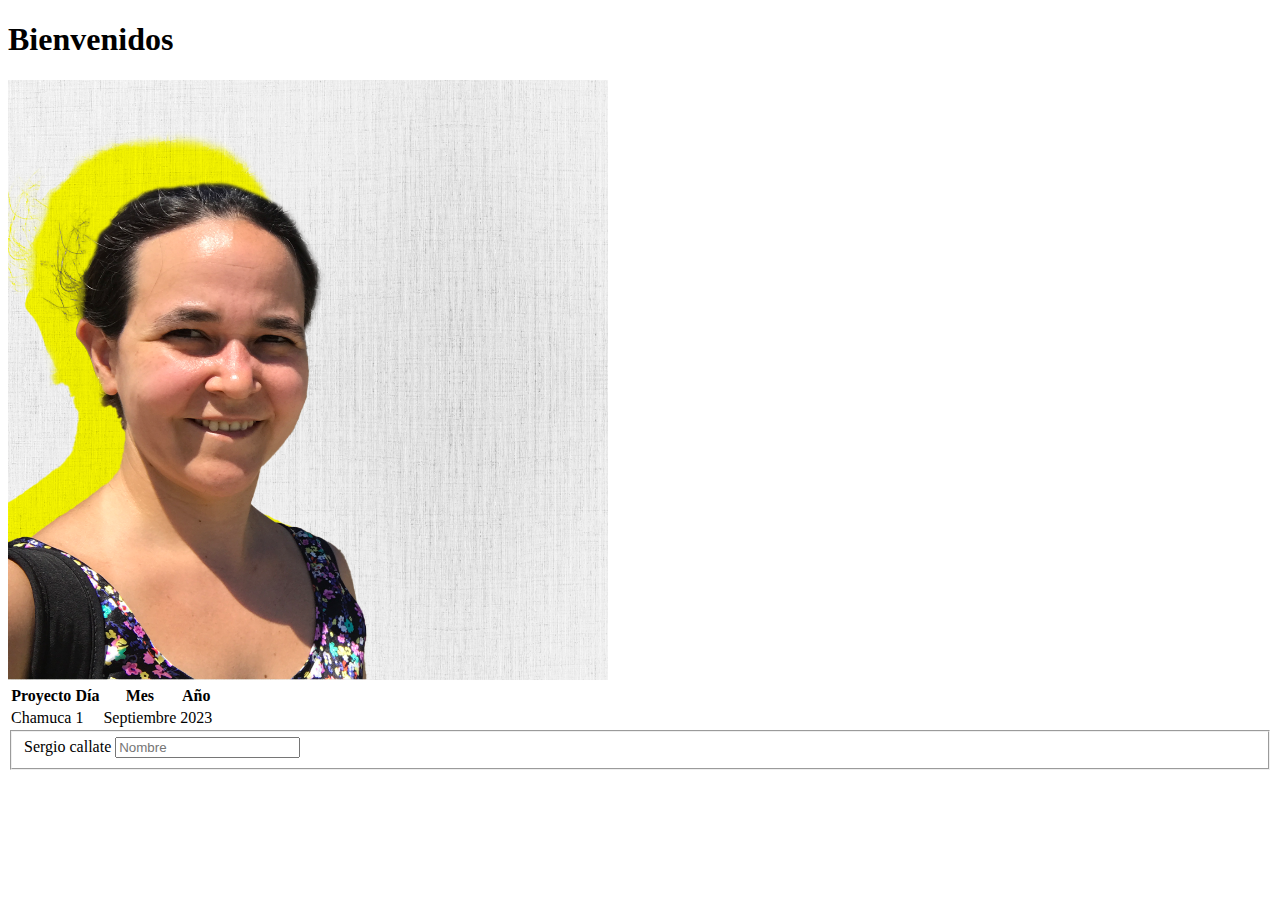
==== index.html @ ddfd588d "Prueba tabla" ====
<!DOCTYPE html>
<html lang="es">
<head>
    <meta charset="UTF-8">
    <meta name="viewport" content="width=device-width, initial-scale=1.0, user-scalable=no, minimun-scale=1.0, maximun-scale=1.0">
    
    <meta name="author" content="Margarita Guglielmini">
    <meta name="keywords" content="Diseño, diseño gráfico, diseño web, diseño audiovisual, branding, diseño editorial, marca, logotipo, logos, reels, video">
    <meta name="description" content="Estudio de diseño multidisciplinario">

    <title>Mil Palabras estudio</title>
</head>
<body>
    <h1>Bienvenidos</h1>
        <img src="img/Margarita Guglielmini.png" alt="Mi foto" title="Margarita Guglielmini" width="600px"/>
    
    <table>
        <thead>
            <tr>
                <th>Proyecto</th>
                <th>Día</th>
                <th>Mes</th>
                <th>Año</th>
            </tr>
        </thead>
        <tbody>
            <tr>
                <td>Chamuca</td>
                <td>1</td>
                <td>Septiembre</td>
                <td>2023</td>
            </tr>
        </tbody>
    </table>
        <form>
            <fieldset>
                <label for="nombre">Sergio callate</label>
                <input type="text" placeholder="Nombre" id="nombre"> 
            </fieldset>
        </form>
    
</body>
</html>
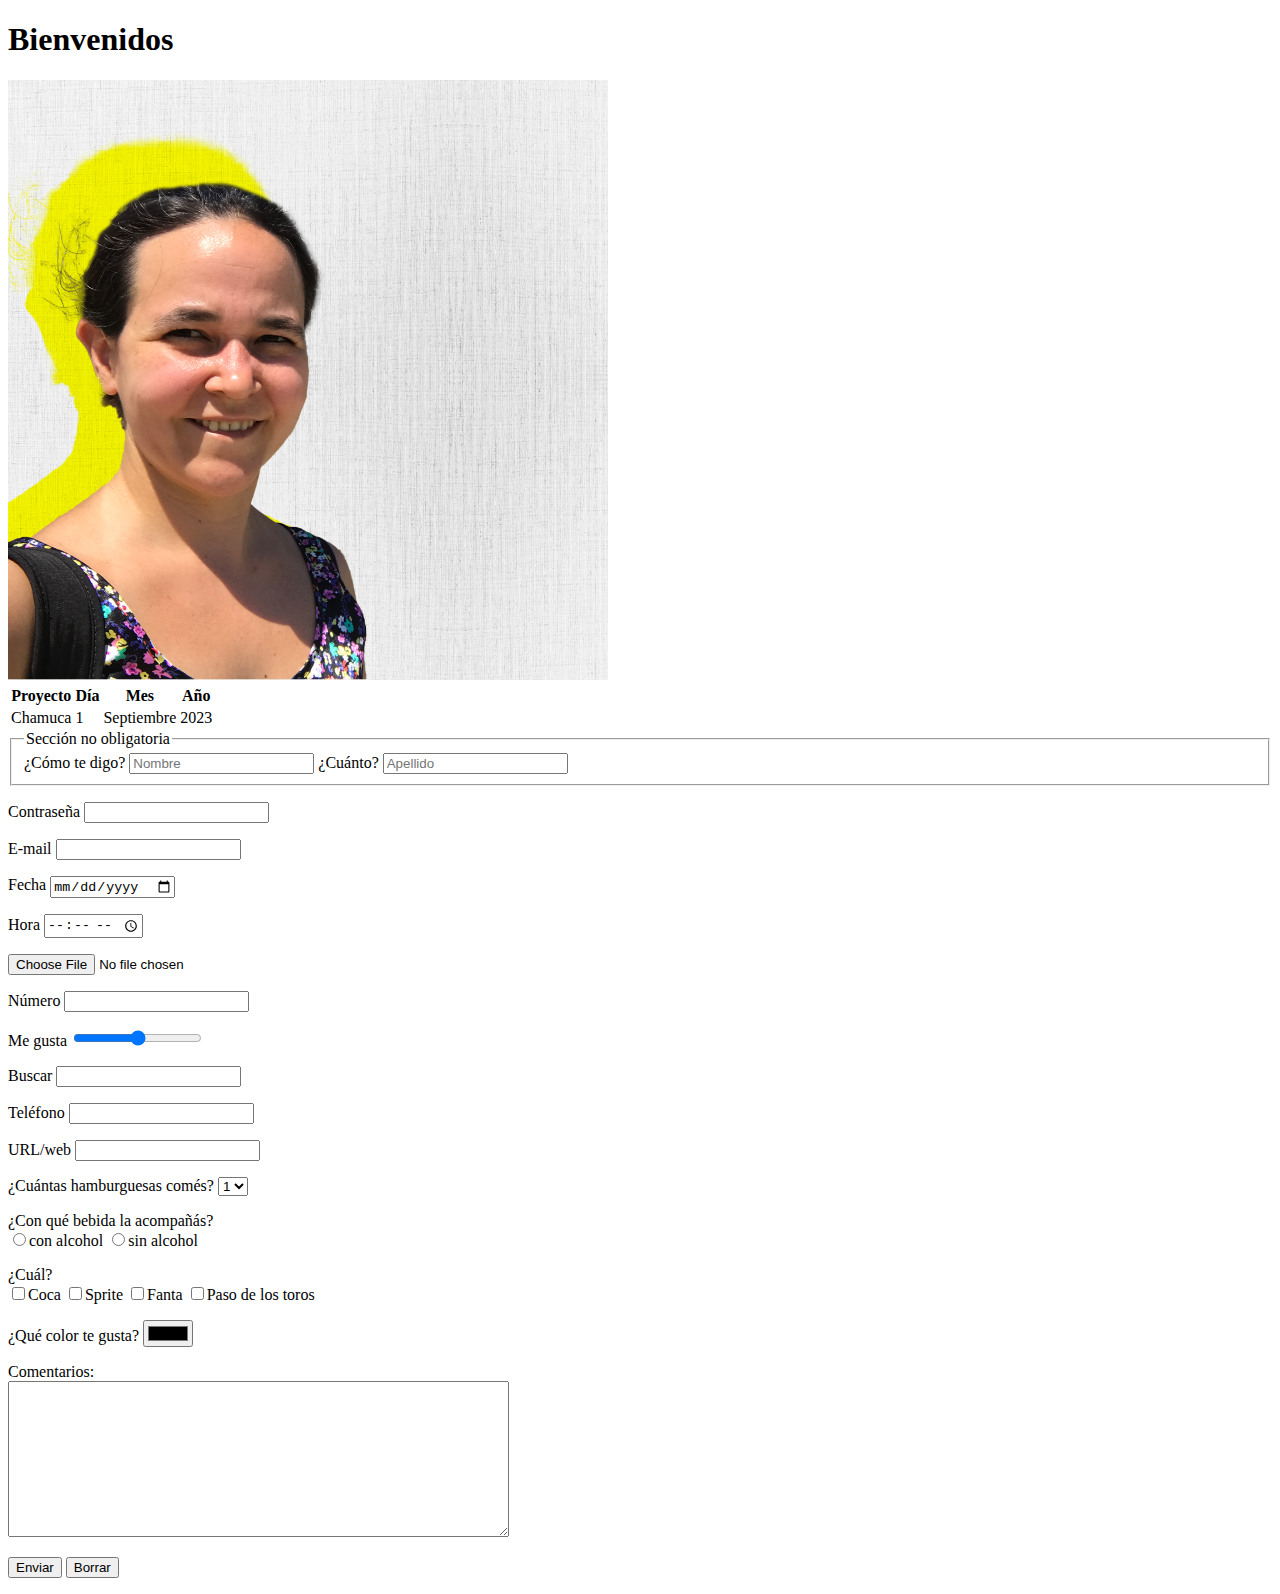
==== commit f5e747ef: "Carga de formularios de prueba" ====
--- a/index.html
+++ b/index.html
@@ -32,12 +32,136 @@
             </tr>
         </tbody>
     </table>
-        <form>
+    
+    <form>
+
+    <!--Campo de texto-->
             <fieldset>
-                <label for="nombre">Sergio callate</label>
-                <input type="text" placeholder="Nombre" id="nombre"> 
+                <legend>
+                    Sección no obligatoria
+                </legend>
+                <label for="camponombre">¿Cómo te digo?</label>
+                <input type="text" name="nombre" placeholder="Nombre" id="camponombre"> 
+                <label for="campoapellido">¿Cuánto?</label>
+                <input type="text" placeholder="Apellido" id="campoapellido"> 
             </fieldset>
-        </form>
+         
+        
+    <!--Campo de contraseña-->
+        <p>
+            <label for="password">Contraseña</label>
+            <input type="password" name="psw" id="password"> 
+        </p>
+
+
+    <!--Campo de email-->
+         <p>
+            <label for="email">E-mail</label>
+            <input type="email" name="email" id="email"> 
+        </p>
+
+
+    <!--Campo de fecha-->
+         <p>
+            <label for="fecha">Fecha</label>
+            <input type="date" name="fecha" id="fecha"> 
+        </p>
+    
+        
+    <!--Campo de hora-->
+    <p>
+        <label for="hora">Hora</label>
+        <input type="time" name="hora" id="hora"> 
+    </p>
+
+
+<!--Campo de subir archivo-->
+    <p>
+       <input type="file" name="archivo" id="archivo"> 
+    </p>
+
+
+
+<!--Campo de número-->
+<p>
+    <label for="numero">Número</label>
+    <input type="number" name="numero" id="numero"> 
+</p>
+
+
+<!--Campo de rango-->
+<p>
+    <label for="rango">Me gusta</label>
+    <input type="range" name="rango" id="rango"> 
+</p>
+
+
+<!--Campo de búsqueda-->
+<p>
+    <label for="buscar">Buscar</label>
+    <input type="search" name="buscar" id="buscar"> 
+</p>
+
+<!--Campo de teléfono-->
+<p>
+    <label for="tel">Teléfono</label>
+    <input type="tel" name="tel" id="tel"> 
+</p>
+
+
+<!--Campo de web-->
+<p>
+    <label for="web">URL/web</label>
+    <input type="url" name="web" id="web"> 
+</p>
+
+<!--Campo de selección-->
+<p>
+    ¿Cuántas hamburguesas comés?
+        <select>
+        <option>1</option>
+        <option>2</option>
+        <option>3</option>
+    </select>
+</p>
+
+<!--Campo de radio (Solo se elige 1)--> 
+<p>
+    <label for="bebidas">¿Con qué bebida la acompañás?</label><br/>
+<input type="radio" name="bebida">con alcohol
+<input type="radio" name="bebida">sin alcohol
+</p>
+
+
+<!--Campo de checkbox (se eligen varias)--> 
+<p>
+    <label for="bebidas">¿Cuál?</label><br/>
+<input type="checkbox" name="bebida1">Coca
+<input type="checkbox" name="bebida2">Sprite
+<input type="checkbox" name="bebida3">Fanta
+<input type="checkbox" name="bebida4">Paso de los toros
+</p>
+
+
+<!--Campo de color--> 
+<p>
+    <label for="color">¿Qué color te gusta?</label>
+<input type="color" name="color" id="color">
+</p>
+
+
+<!--Campo de área de texto/comentarios--> 
+<p>
+    <label for="comentarios">Comentarios:</label><br/>
+<textarea name="areatexto" id="comentarios" cols="60" rows="10"></textarea>
+</p>
+
+<!--Campo de enviar y resetear--> 
+<p>
+    <input type="submit" value="Enviar">
+    <input type="reset" value="Borrar">
+</p>
+    </form>
     
 </body>
 </html>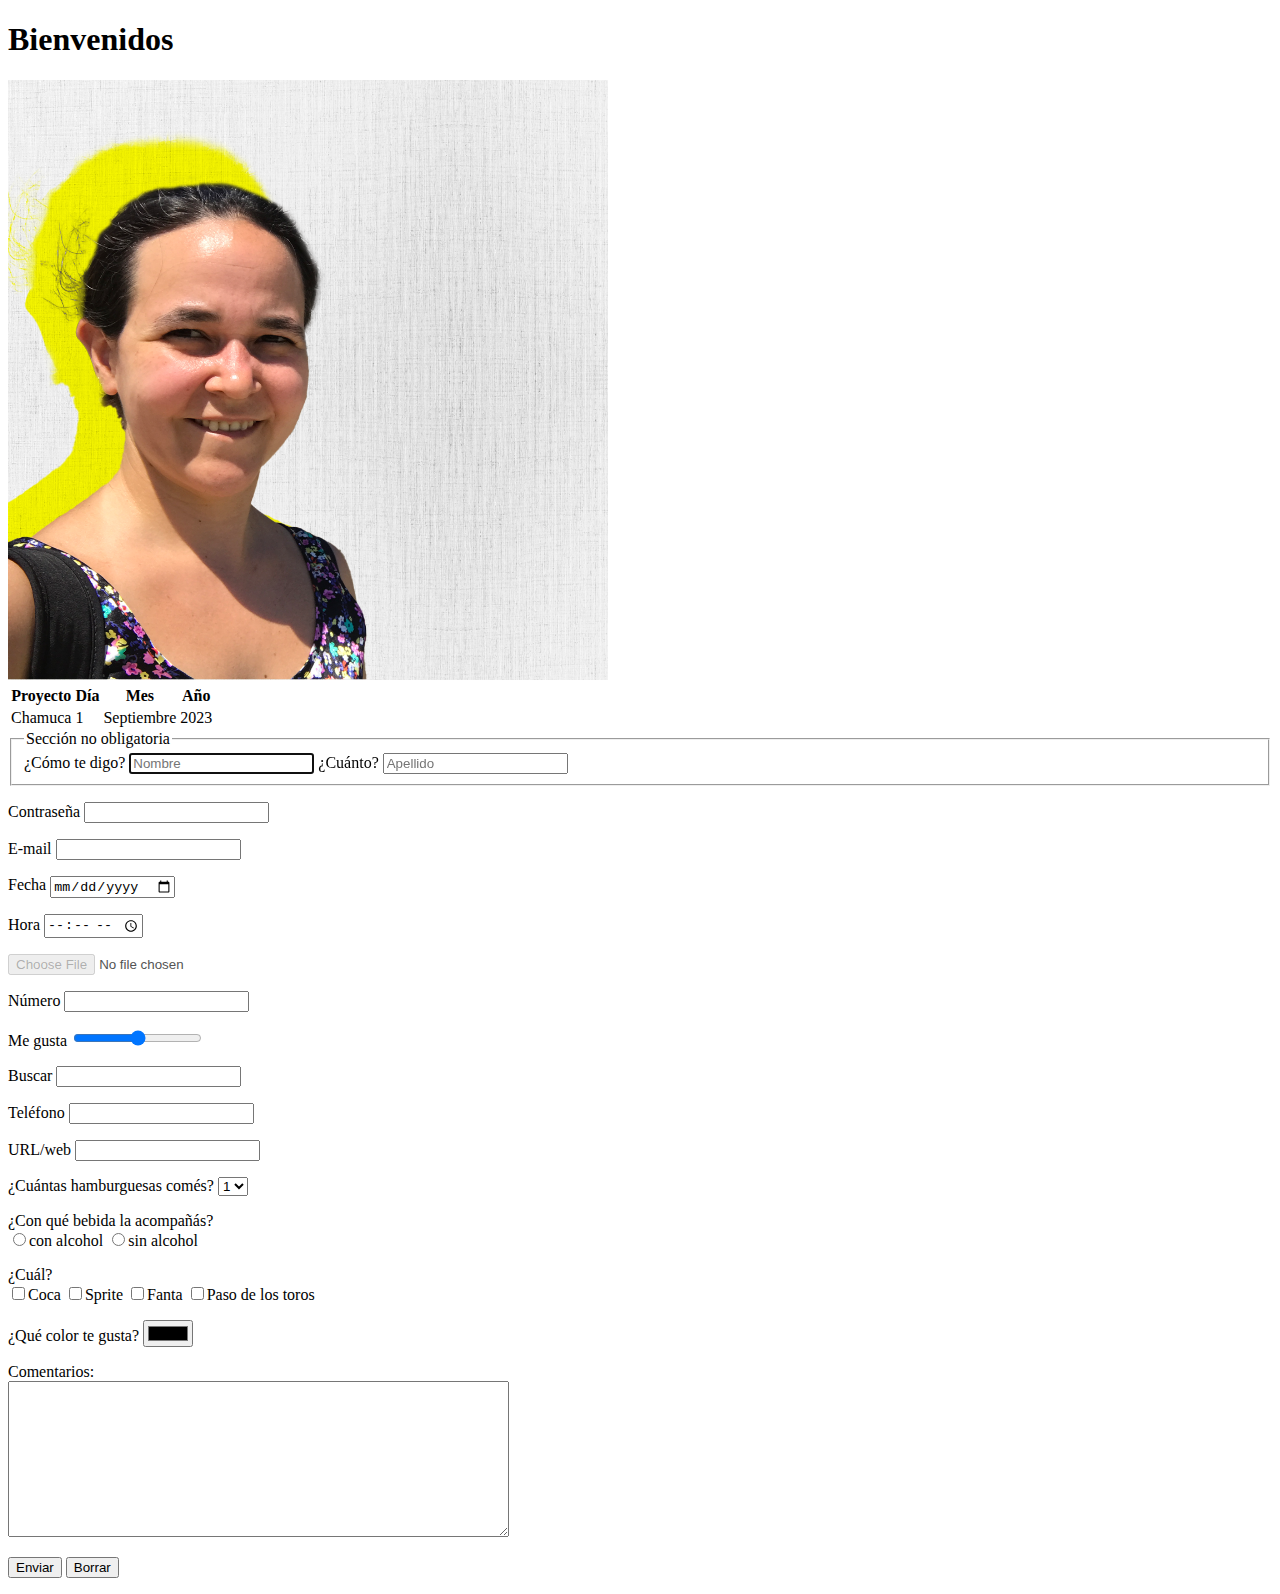
==== commit d436a92a: "Atributos de los formularios" ====
--- a/index.html
+++ b/index.html
@@ -41,7 +41,7 @@
                     Sección no obligatoria
                 </legend>
                 <label for="camponombre">¿Cómo te digo?</label>
-                <input type="text" name="nombre" placeholder="Nombre" id="camponombre"> 
+                <input type="text" name="nombre" placeholder="Nombre" id="camponombre" autofocus required> 
                 <label for="campoapellido">¿Cuánto?</label>
                 <input type="text" placeholder="Apellido" id="campoapellido"> 
             </fieldset>
@@ -77,7 +77,7 @@
 
 <!--Campo de subir archivo-->
     <p>
-       <input type="file" name="archivo" id="archivo"> 
+       <input type="file" name="archivo" id="archivo" disabled> 
     </p>
 
 
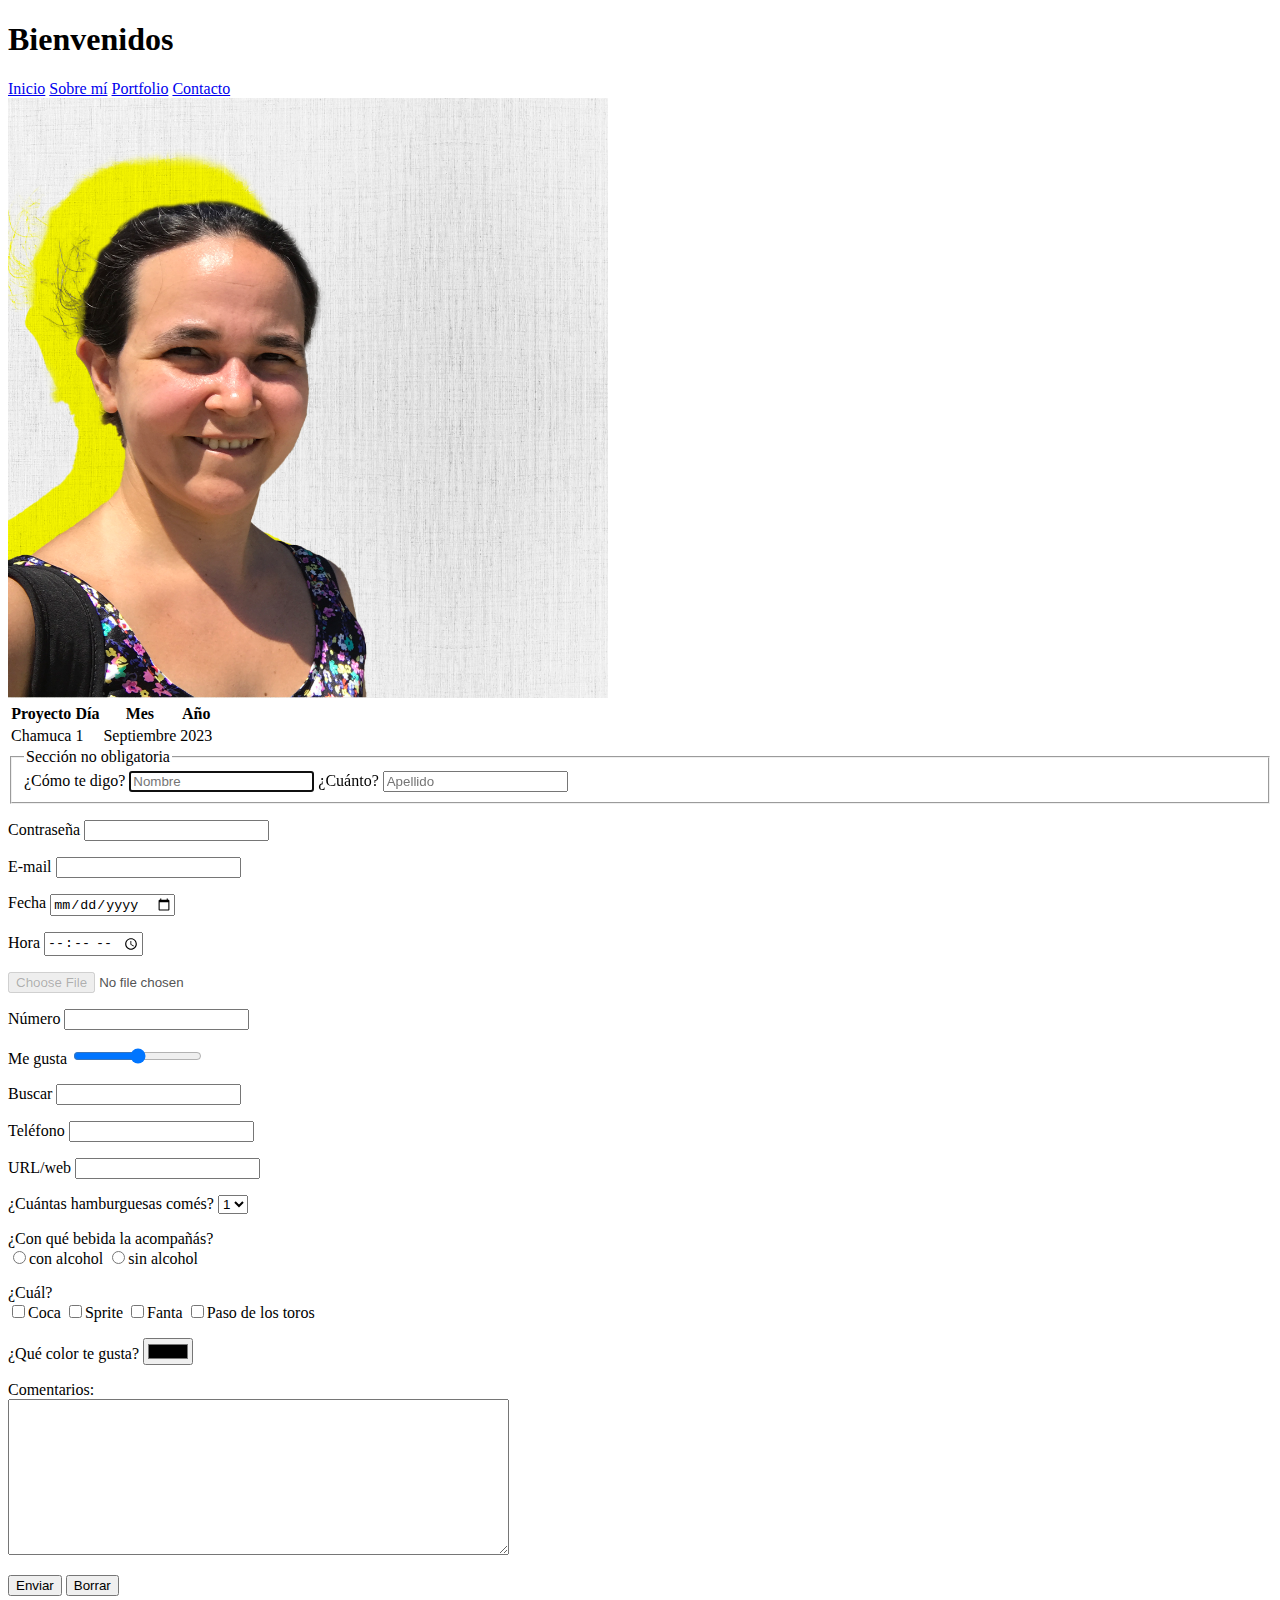
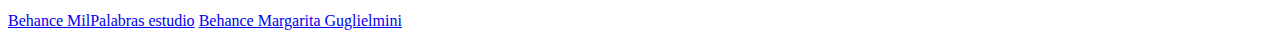
==== commit 1512def6: "Creación de nuevas páginas y secciones con enlaces" ====
--- a/index.html
+++ b/index.html
@@ -12,6 +12,13 @@
 </head>
 <body>
     <h1>Bienvenidos</h1>
+
+    <a href="index.html">Inicio</a>
+    <a href="sobremi.html">Sobre mí</a>
+    <a href="portfolio.html">Portfolio</a>
+    <a href="contacto.html" target="_blank">Contacto</a>
+<br/>
+
         <img src="img/Margarita Guglielmini.png" alt="Mi foto" title="Margarita Guglielmini" width="600px"/>
     
     <table>
@@ -162,6 +169,9 @@
     <input type="reset" value="Borrar">
 </p>
     </form>
-    
+
+<a href="https://www.behance.net/EstudioMilpalabras"> Behance MilPalabras estudio</a>
+<a href="https://www.behance.net/margagugliel"> Behance Margarita Guglielmini</a>
+
 </body>
 </html>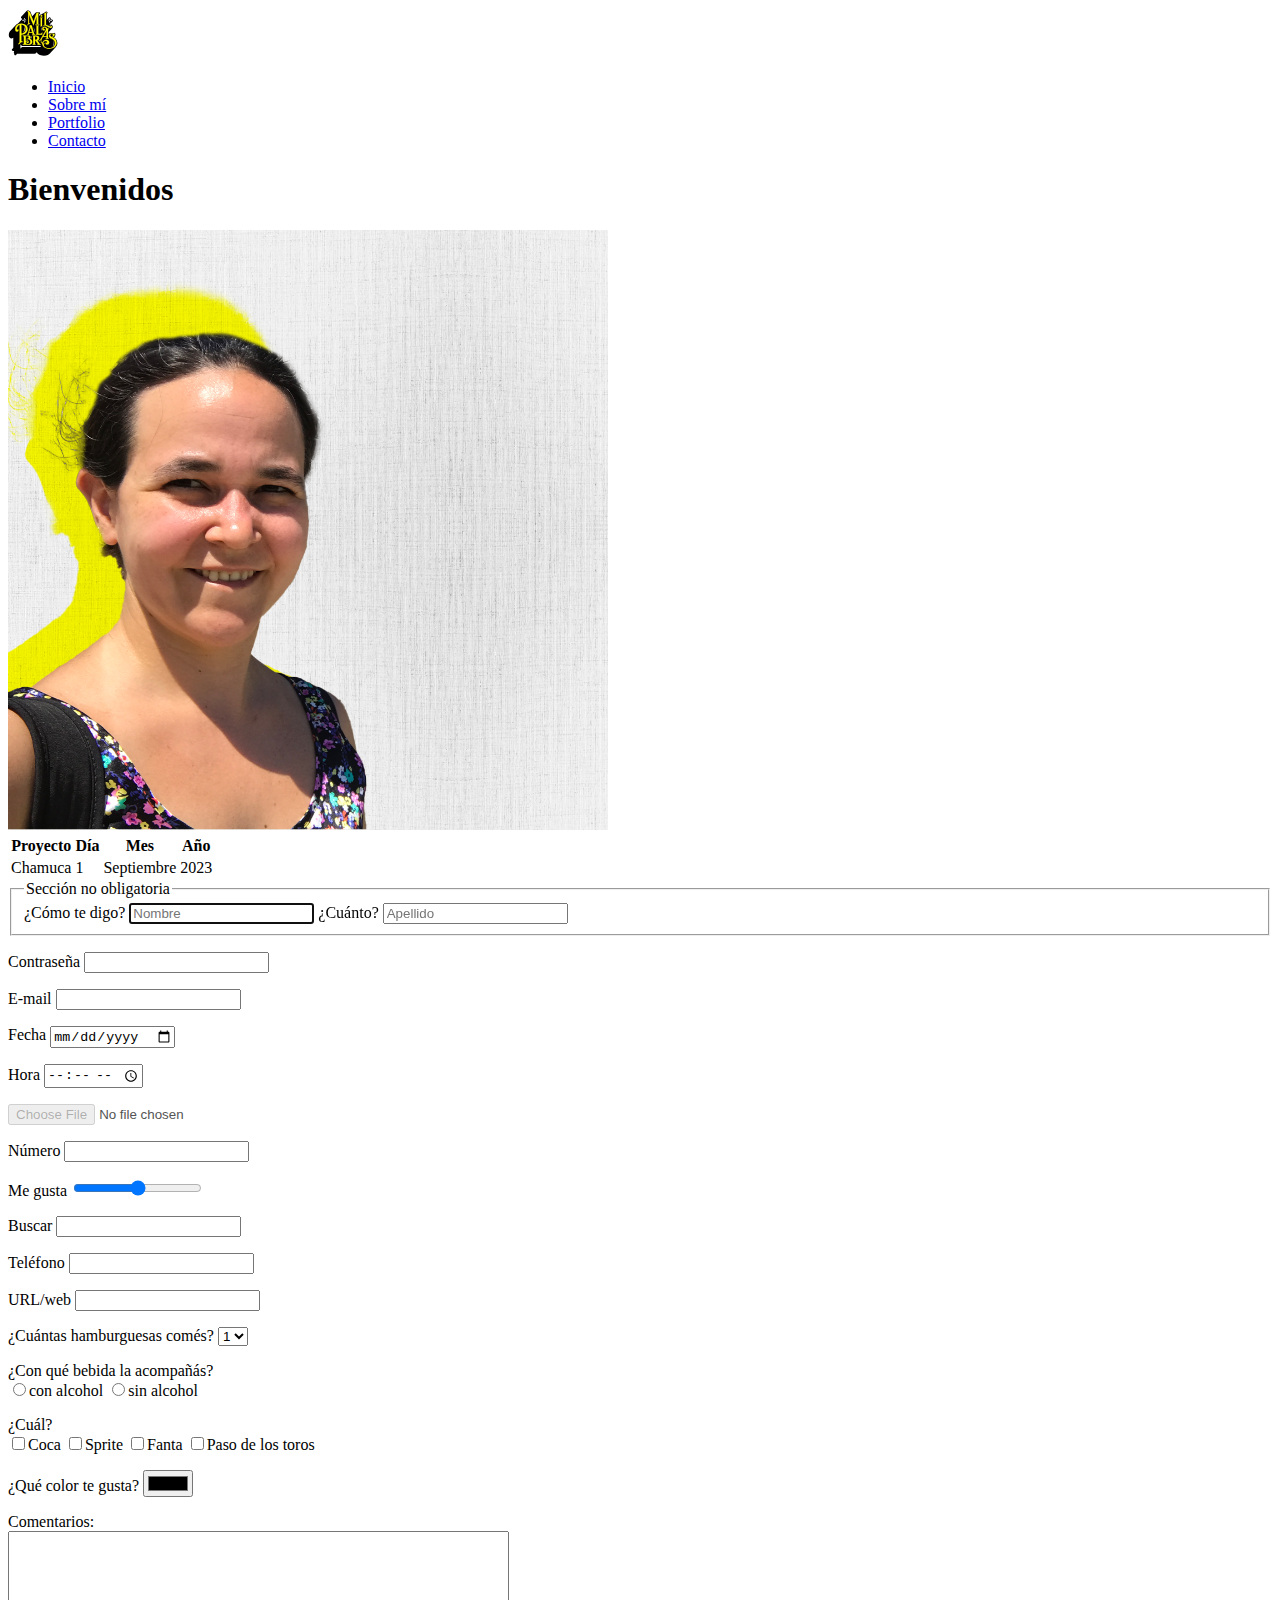
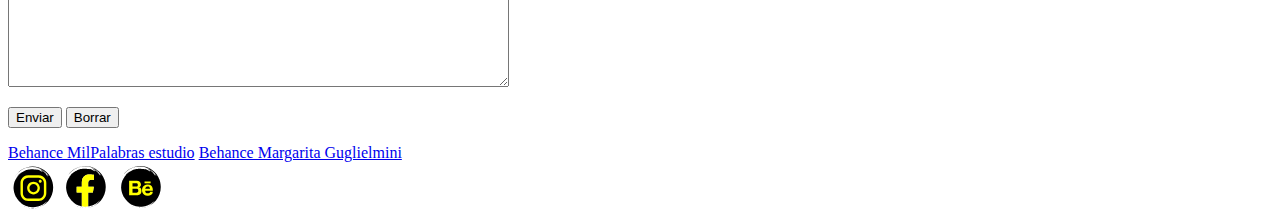
==== commit bdf05fd6: "Etiquetas div y semánticas" ====
--- a/index.html
+++ b/index.html
@@ -11,15 +11,27 @@
     <title>Mil Palabras estudio</title>
 </head>
 <body>
+
+<!--Encabezado -->    
+<header>
+    <div class="logo">
+        <img src="/img/LOGO_MP_RELLENO.svg" width="50">
+    </div>
+    <nav>
+        <ul>
+            <li><a href="index.html">Inicio</a></li>
+            <li><a href="sobremi.html">Sobre mí</a></li>
+            <li><a href="portfolio.html">Portfolio</a></li>
+            <li><a href="contacto.html" target="_blank">Contacto</a></li>
+        </ul>
+    </nav>
+</header>
+
+
+    <!--Contenido -->
     <h1>Bienvenidos</h1>
 
-    <a href="index.html">Inicio</a>
-    <a href="sobremi.html">Sobre mí</a>
-    <a href="portfolio.html">Portfolio</a>
-    <a href="contacto.html" target="_blank">Contacto</a>
-<br/>
-
-        <img src="img/Margarita Guglielmini.png" alt="Mi foto" title="Margarita Guglielmini" width="600px"/>
+    <img src="img/Margarita Guglielmini.png" alt="Mi foto" title="Margarita Guglielmini" width="600px"/>
     
     <table>
         <thead>
@@ -173,5 +185,18 @@
 <a href="https://www.behance.net/EstudioMilpalabras"> Behance MilPalabras estudio</a>
 <a href="https://www.behance.net/margagugliel"> Behance Margarita Guglielmini</a>
 
+
+ <!--Pie de página -->
+
+<footer>
+    <div class="redessociales">
+       
+            <a href="https://www.instagram.com/milpalabras.estudio/"> <img src="/img/INST_NEGRO.svg" alt="Instagram" width="50"></a></li>
+            <a href="https://www.facebook.com/milpalabras.estudio/"> <img src="/img/FACE_NEGRO.svg" alt="Facebook"width="50"></a></li>
+            <a href="https://www.behance.net/EstudioMilpalabras"> <img src="/img/BEHANCE_NEGRO.svg" alt="Behance"width="50"></a></li>
+    
+    </div>
+</footer>
+ 
 </body>
 </html>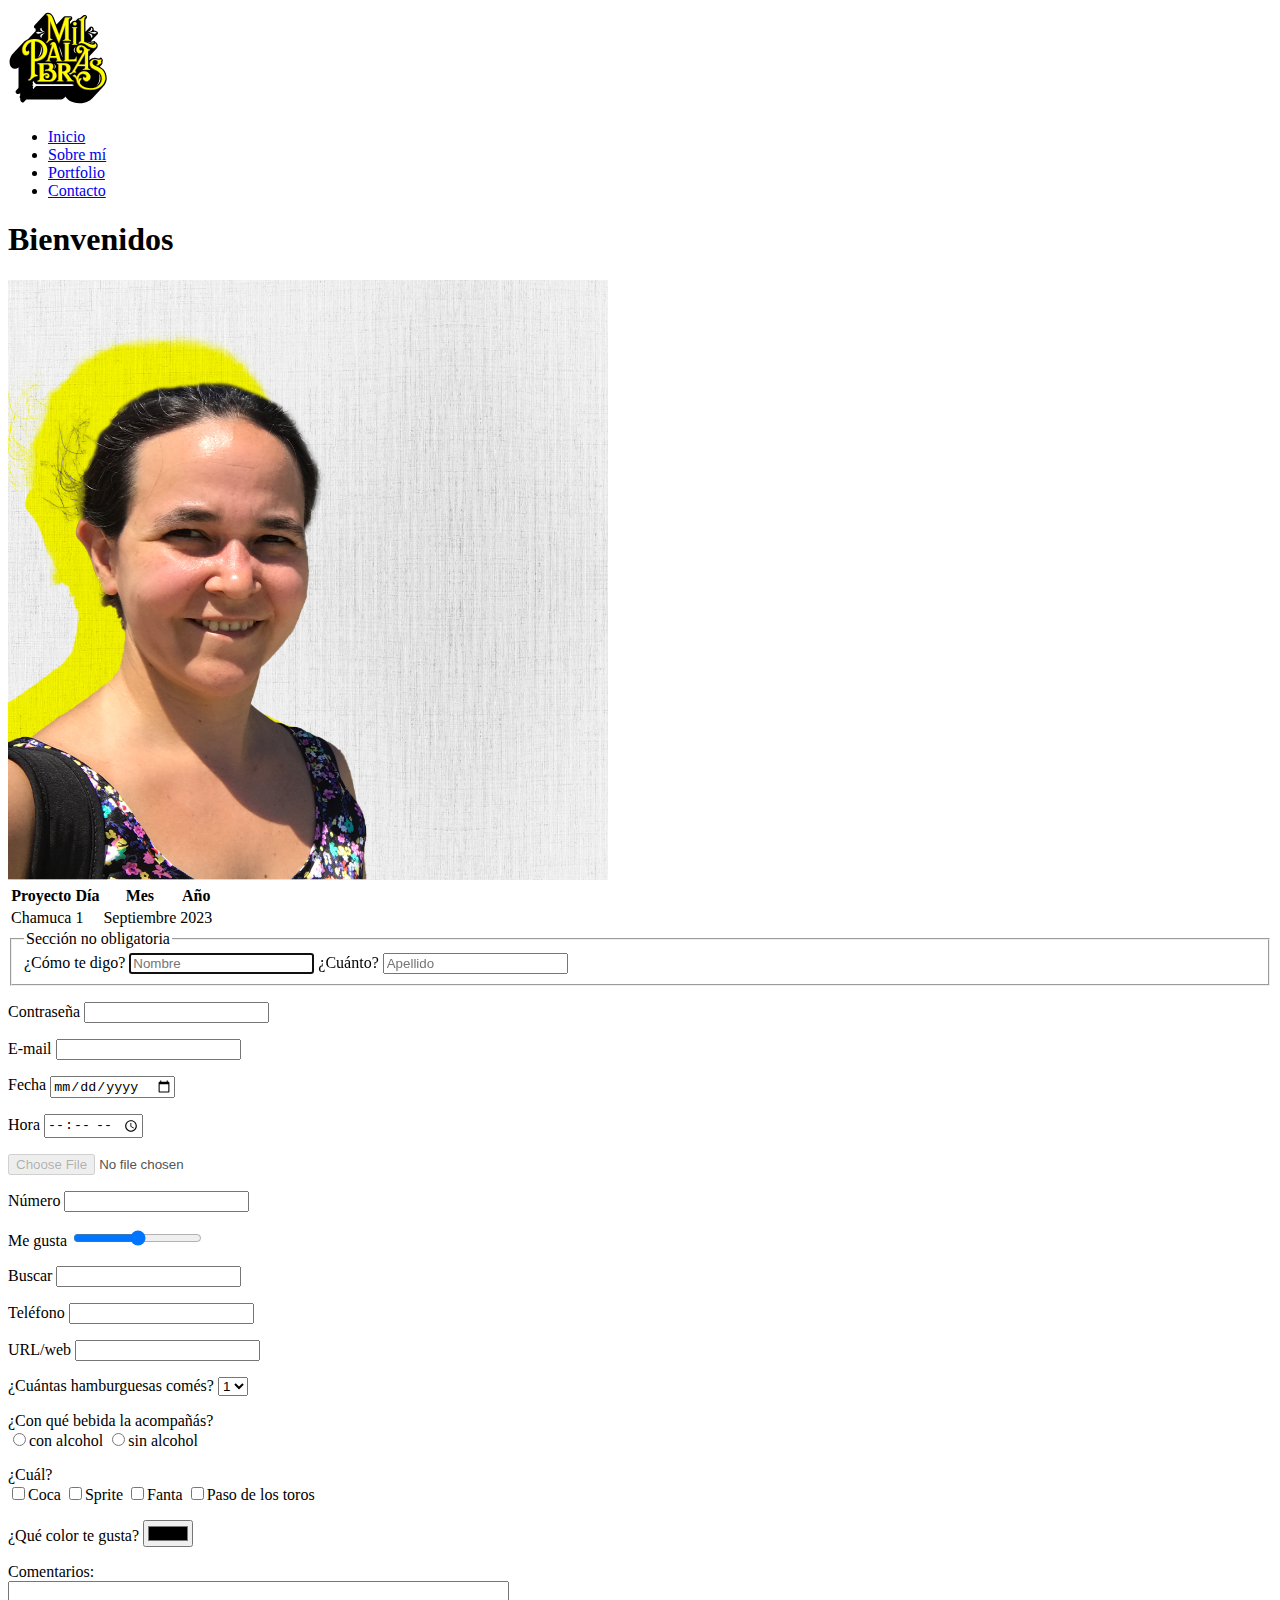
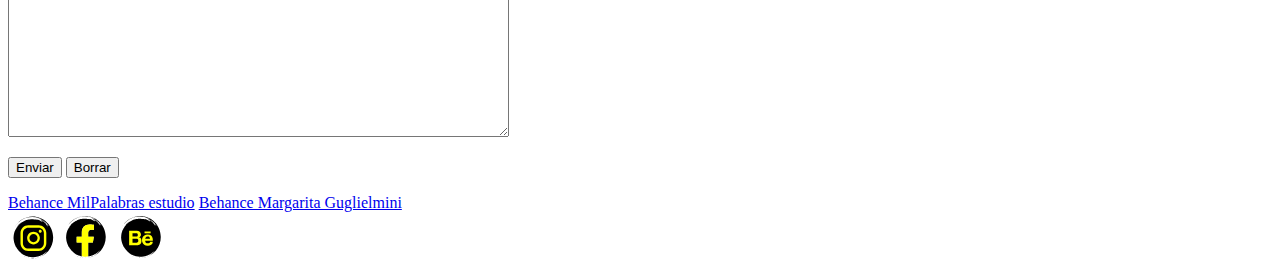
==== commit 5a59683b: "incorporacion multimedia, svg, iframe, intro css" ====
--- a/index.html
+++ b/index.html
@@ -15,7 +15,11 @@
 <!--Encabezado -->    
 <header>
     <div class="logo">
-        <img src="/img/LOGO_MP_RELLENO.svg" width="50">
+           <!--Para los archivos SVG, que son código realmente, se usan atributos especiales-->
+           <svg width="100" height="100" viewbox="0 0 100 100"> 
+            <image width="100" height="100" xlink:href="/img/LOGO_MP_RELLENO.svg"></image>
+       </svg> 
+     
     </div>
     <nav>
         <ul>
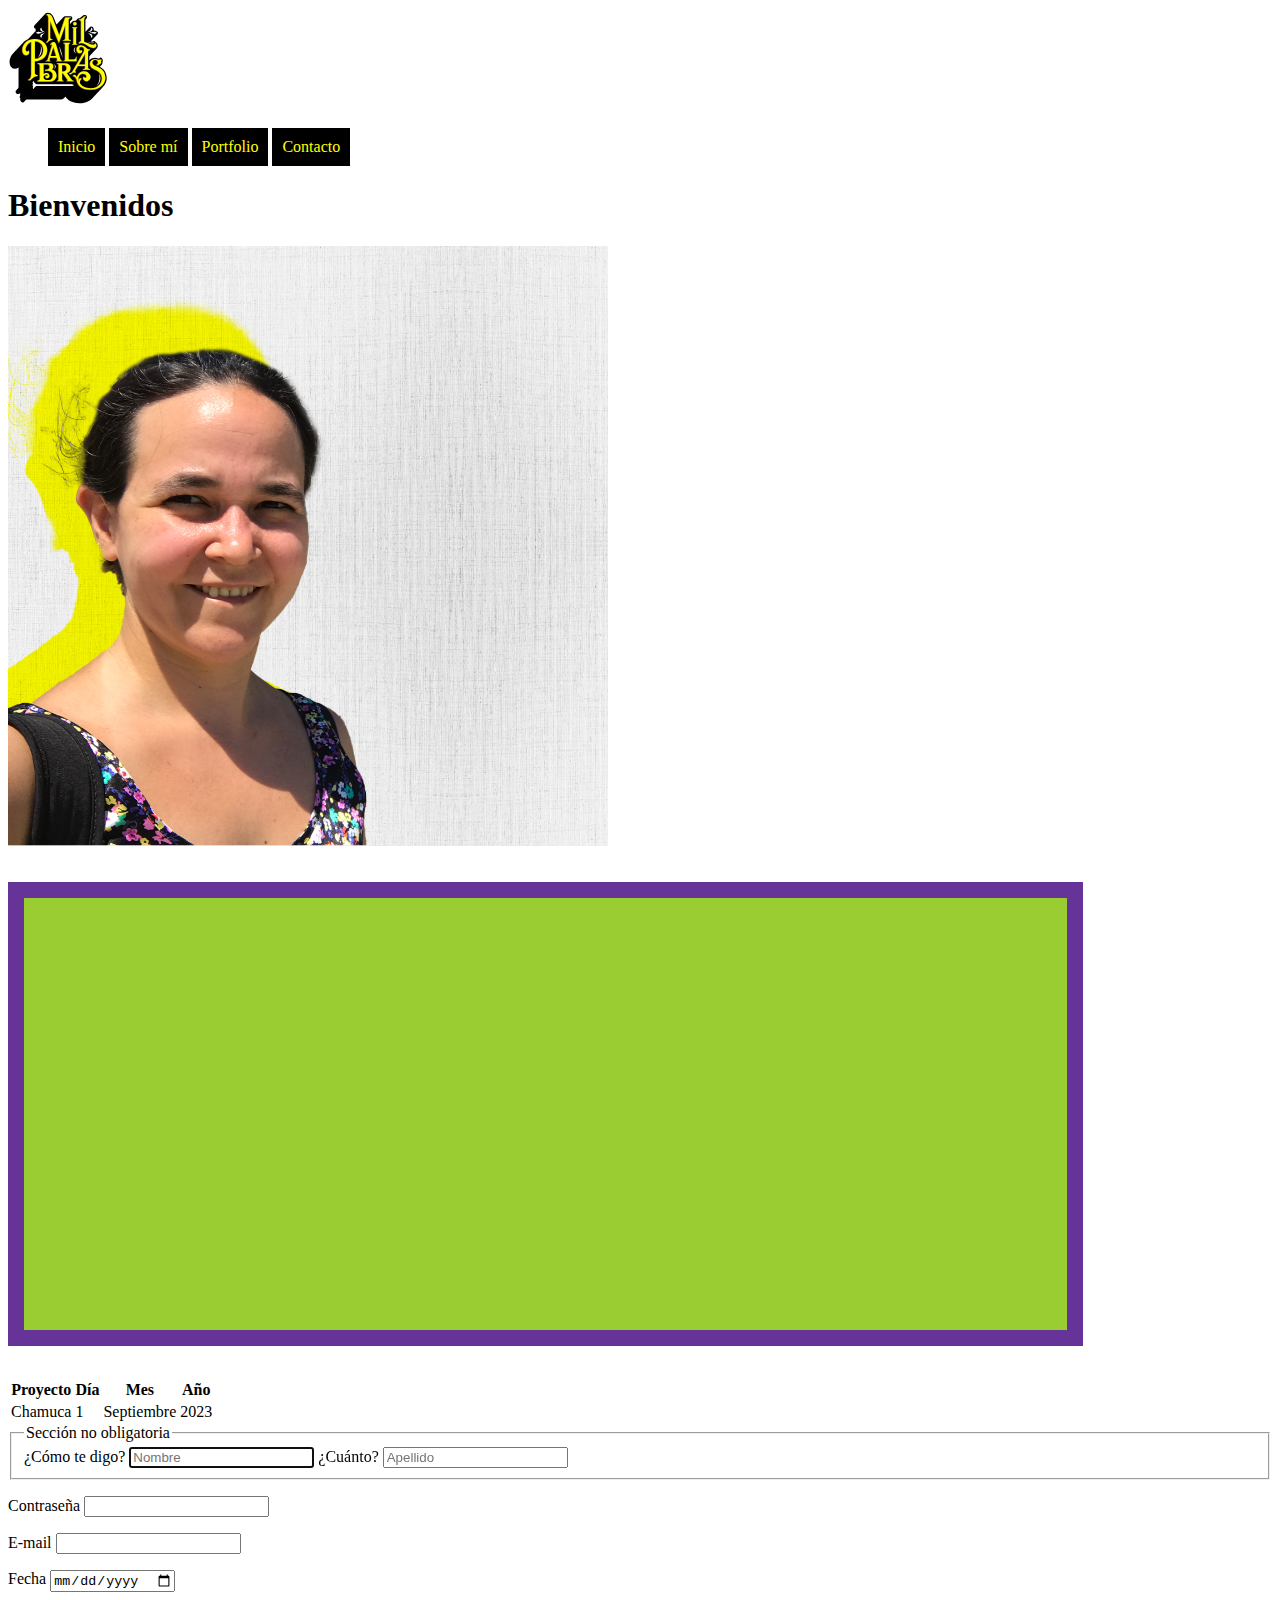
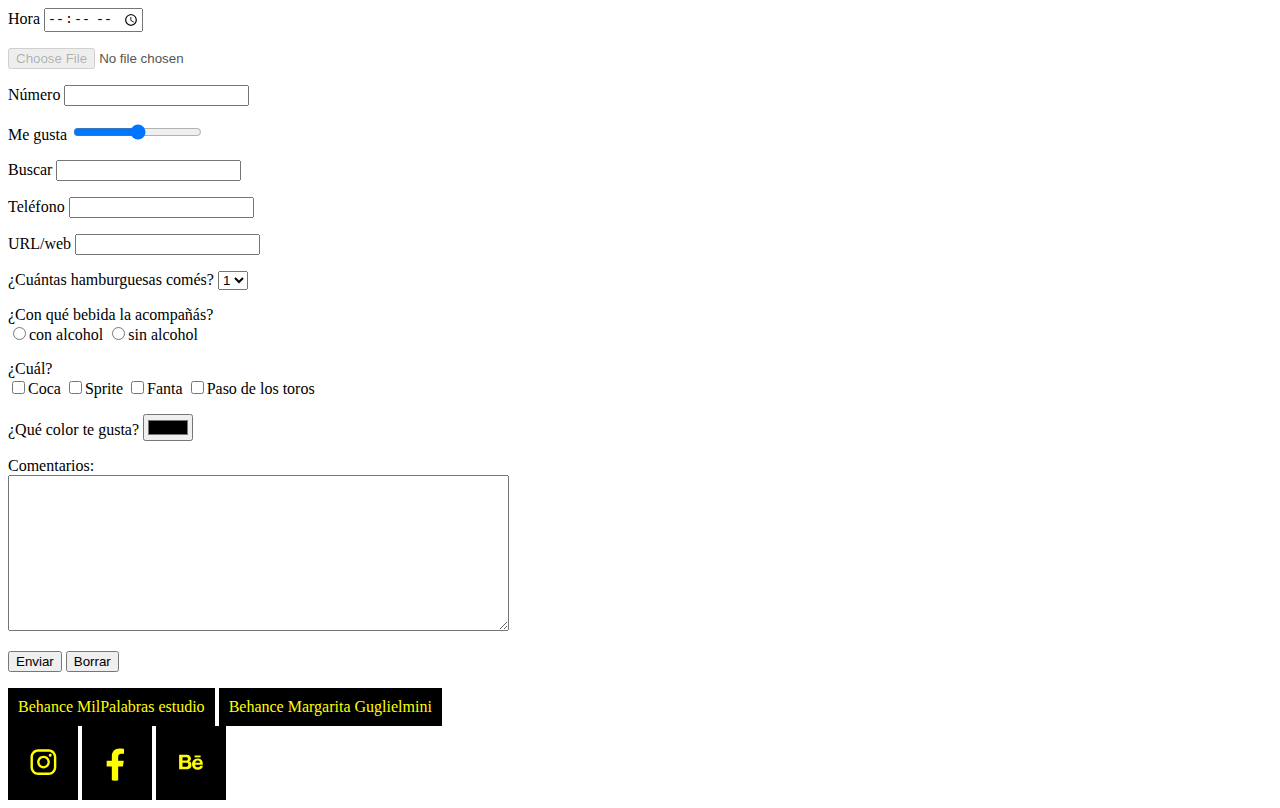
==== commit 55397074: "Cajas y sus atributos... unidades  medida relativa" ====
--- a/index.html
+++ b/index.html
@@ -9,7 +9,9 @@
     <meta name="description" content="Estudio de diseño multidisciplinario">
 
     <title>Mil Palabras estudio</title>
+    <link rel="stylesheet" href="css/estilos.css">
 </head>
+
 <body>
 
 <!--Encabezado -->    
@@ -37,6 +39,9 @@
 
     <img src="img/Margarita Guglielmini.png" alt="Mi foto" title="Margarita Guglielmini" width="600px"/>
     
+    <div class="caja">
+        
+    </div>
     <table>
         <thead>
             <tr>
--- a/css/estilos.css
+++ b/css/estilos.css
@@ -0,0 +1,31 @@
+ul li{
+    list-style-type: none;
+    display: inline;
+}
+
+a{
+    display: inline-block;
+    background-color: black;
+    padding: 10px;
+    color: yellow;
+    text-decoration: none;
+}
+
+a:hover{
+    background-color:yellow
+  
+}
+
+body {font-size: 16px;}
+
+.caja{
+    width: 80%; height: 25em;
+    border: 1em solid rebeccapurple;
+    margin-top: 2em;
+    margin-bottom: 2em;
+    padding: 1em;
+    background-color: yellowgreen;
+}
+
+/* em es relativo al tamaño del padre... rem es relativo al tamaño del body ... el % es relativo al body, sirve más para hacer algo responsive*/
+
